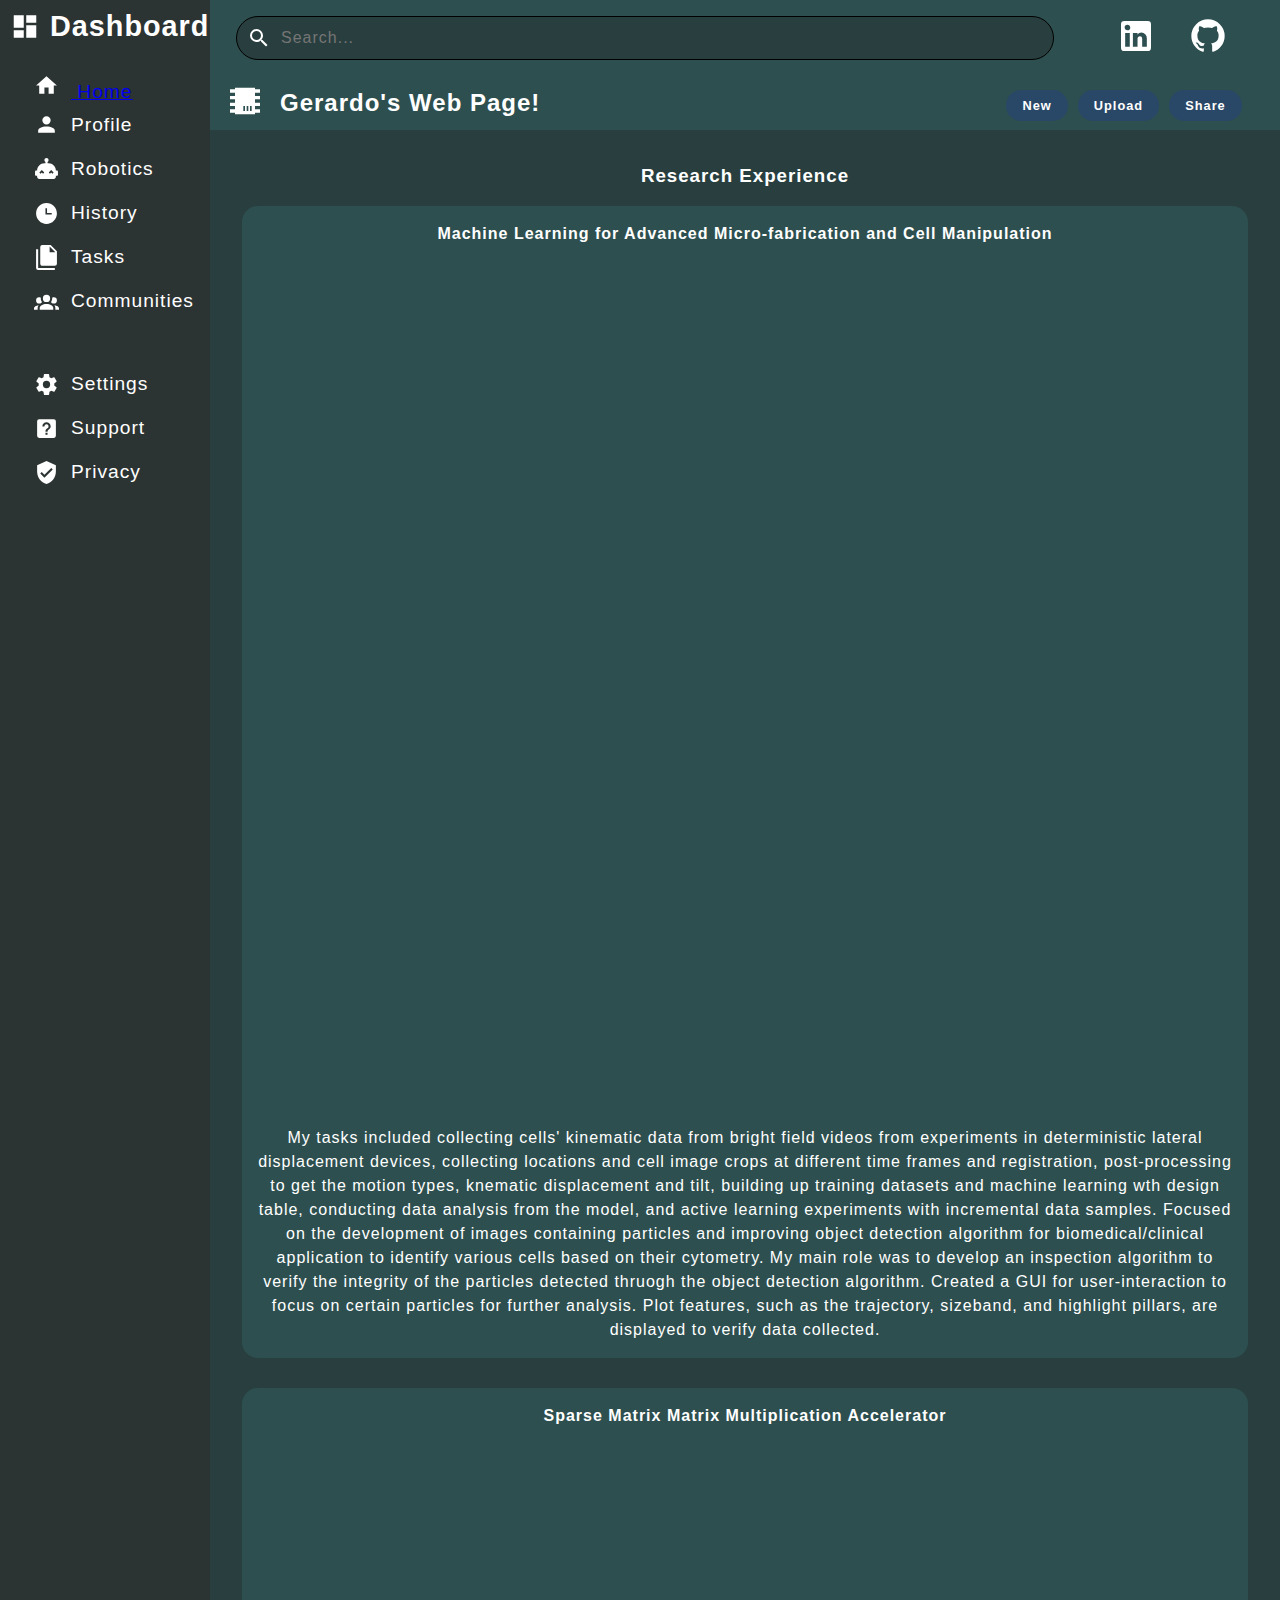
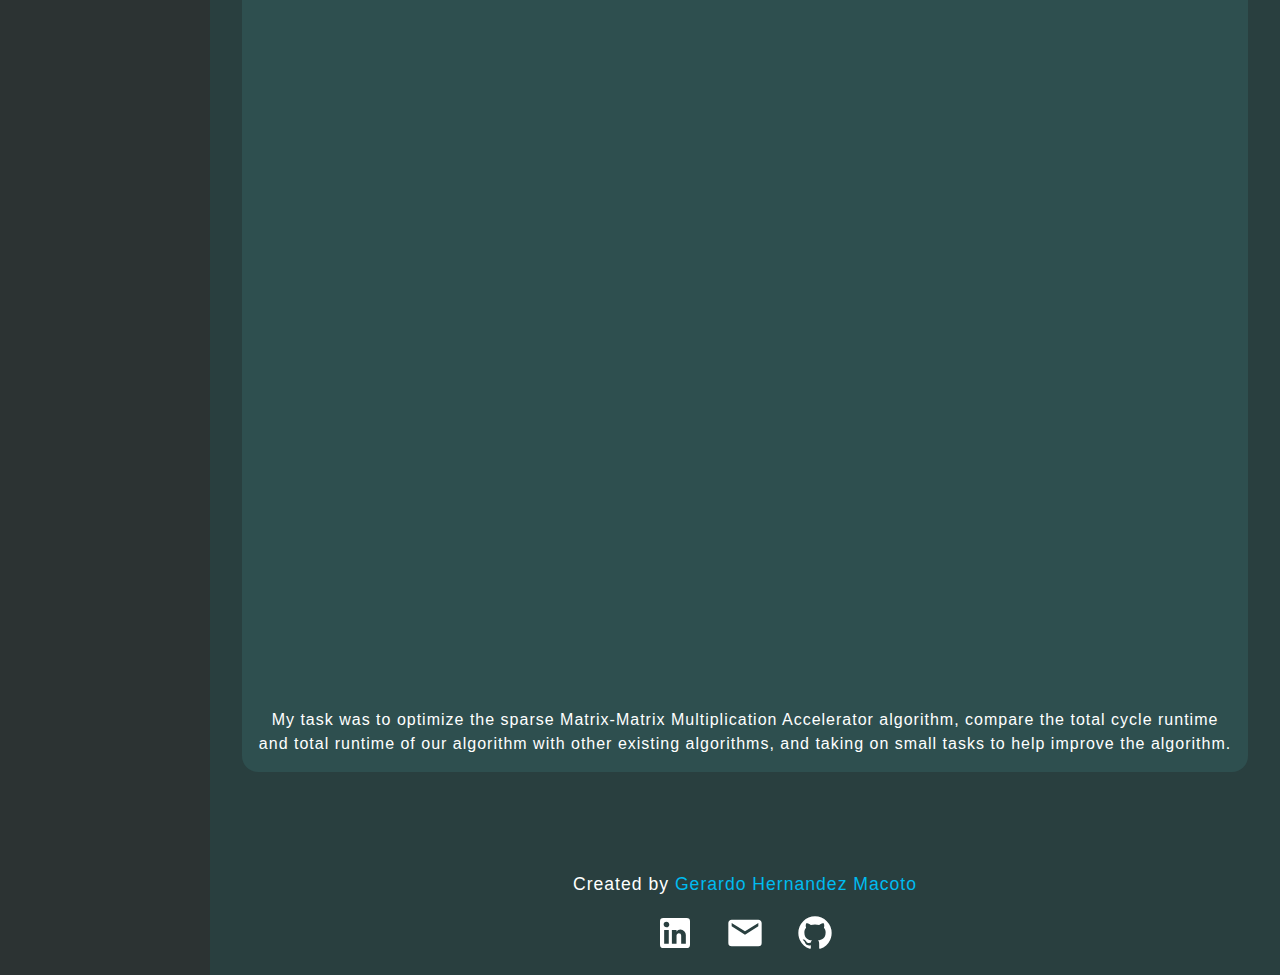
==== pages/history.html @ 29682d82 "updated links, history page create, css files updated" ====
<!DOCTYPE html>
<html lang="en">


<!-- <div class="robotics">
    <div id="titles">
        <div>
            <h3>Robotics Content</h3>
        </div>
        <div>
            <a href="https://github.com/gerardoh085/Robotics" target="_blank" rel="noopener noreferrer">
                <svg class="svg-image icon-bell github-icon" xmlns="http://www.w3.org/2000/svg"
                    viewBox="0 0 24 24">
                    <path
                        d="M12,2A10,10 0 0,0 2,12C2,16.42 4.87,20.17 8.84,21.5C9.34,21.58 9.5,21.27 9.5,21C9.5,20.77 9.5,20.14 9.5,19.31C6.73,19.91 6.14,17.97 6.14,17.97C5.68,16.81 5.03,16.5 5.03,16.5C4.12,15.88 5.1,15.9 5.1,15.9C6.1,15.97 6.63,16.93 6.63,16.93C7.5,18.45 8.97,18 9.54,17.76C9.63,17.11 9.89,16.67 10.17,16.42C7.95,16.17 5.62,15.31 5.62,11.5C5.62,10.39 6,9.5 6.65,8.79C6.55,8.54 6.2,7.5 6.75,6.15C6.75,6.15 7.59,5.88 9.5,7.17C10.29,6.95 11.15,6.84 12,6.84C12.85,6.84 13.71,6.95 14.5,7.17C16.41,5.88 17.25,6.15 17.25,6.15C17.8,7.5 17.45,8.54 17.35,8.79C18,9.5 18.38,10.39 18.38,11.5C18.38,15.32 16.04,16.16 13.81,16.41C14.17,16.72 14.5,17.33 14.5,18.26C14.5,19.6 14.5,20.68 14.5,21C14.5,21.27 14.66,21.59 15.17,21.5C19.14,20.16 22,16.42 22,12A10,10 0 0,0 12,2Z" />
                </svg>
            </a>
        </div>
    </div>

    <div class="video-boxes">
    
        <div class="video-item">
            <h4>Project 1x</h4>
            <div class="vid-container">
                <video width="300" height="200" controls>
                    <source src="../videos/CSE360_GHM_Lab2.mp4" type="video/mp4" />

                    Your browser does not support HTML video.
                </video>
            </div>
            <div class="description">
                Lorem ipsum dolor sit, amet consectetur adipisicing elit.
                Distinctio iure obcaecati saepe quas sint sunt itaque optio.
            </div>
        </div>
    </div>

</div> -->


<head>

    <meta charset="UTF-8">
    <meta name="viewport" content="width=device-width, initial-scale=1.0">
    <title>History</title>
    <link rel="stylesheet" href="../style.css">
    <link rel="stylesheet" href="./styles/about.css">
    <link rel="stylesheet" href="./styles/history.css">
</head>

<body>

    <div class="container">
        <div id="navbar"></div>
        <div id="header"></div>
        <div id="user"></div>

        <div id="history-container">

            <div class="titles">
                <div>
                    <h3>Research Experience</h3>
                </div>
            </div>
            <div class="research-boxes">
                <!-- <div class="res-items">
                    <h4>SpMMA</h4>
                    <div class="poster-container">
                        <div class="pdf-wrapper">
                            <iframe class="poster" src="../pdfs/machine_learning_for_cell_identification.pdf"
                                frameborder="0"></iframe>
                        </div>
                    </div>
                    <div class="purpose">
                        <p>
                            Lorem ipsum dolor
                        </p>
                    </div>
                </div> -->
            </div>
        </div>

        <div id="footer"></div>
    </div>

    <script>

        fetch("./components/template.html")
            .then((response) => response.text())
            .then((html) => { document.getElementById("navbar").innerHTML = html })
            .then(() => {
                const script = document.createElement("script");
                script.src = "./scripts/template.js";
                document.body.appendChild(script);
            });

        fetch("./components/headeruser.html")
            .then((response) => response.text())
            .then((html) => {
                document.getElementById("header").innerHTML = html;
            });
        fetch("./components/user.html")
            .then((response) => response.text())
            .then((html) => {
                document.getElementById("user").innerHTML = html;
            });
        fetch("./components/footer.html")
            .then((response) => response.text())
            .then((html) => {
                document.getElementById("footer").innerHTML = html;
            });
    </script>
    <script type="module" src="./scripts/DisplayResearch.js"></script>
</body>

</html>
---- style.css ----
:root{
    --light-blue: #84C3D9;
    --nav-color: #2C3333;
    --light-green: #293F3F;

    --filled-green: #2E4F4F;

    --filled-white: #fff;

}

*{
    margin: 0;
    padding: 0;
    font-family: Roboto, Arial, Helvetica, sans-serif;
    letter-spacing: 1px;
    box-sizing: border-box;
}

.container{
    min-height: 100vh;
    min-height: 100dvh;

    /* 4 grid items */

    display: grid;
    grid-template-columns: auto 2fr;
    /* grid-template-rows: repeat(5,1fr); */
    grid-template-rows: min-content min-content 1fr ;
    
}



.navbar{
    min-height: 100vh;
    min-height: 100dvh;
    /* margin-right: 10px; */
    grid-column: span 1;
    grid-row: span 4;
    transition: width 0.3s ease-in-out;
    -webkit-transition: width 0.3s ease-in-out;
    -moz-transition: width 0.3s ease-in-out;
    -ms-transition: width 0.3s ease-in-out;
    -o-transition: width 0.3s ease-in-out;
    /* background-color: #294867; */
    background-color: var(--nav-color);
    /* color: #EDEFF2; */
}






.header-container,
.user-container,
.main-content {
    grid-column: 2/2;
}



/* navbar container section: */

.navbar{
    display: flex;
    flex-direction: column;
    padding: 10px;
    font-size: 1.2rem;
    width: 210px;
}

.navbar .title{
    display:flex;
    /*flex-wrap: nowrap;
    */margin-bottom: 20px;
    transition: all 0.5s ease;
    -webkit-transition: all 0.5s ease;
    -moz-transition: all 0.5s ease;
    -ms-transition: all 0.5s ease;
    -o-transition: all 0.5s ease;
}

.navbar .grid-item .active{
    grid-template-columns: auto;
}

.navbar .title svg, .navbar .title h2{
    cursor: pointer;
    margin-right: 10px;
    width: 30px;
}

.navbar.active .title svg{
    margin-right: 0px;
}

.navbar .main-links a, .navbar .support-links .support a{
    display: block;
    width: 100%;
    padding: 0 0 0.5em 1.25em;
}
.navbar .main-links li, .navbar .support-links li.support{
    display: flex;
    margin-bottom: 0.5em;
    align-items: center;
    list-style: none;
}


.navbar .support-links .support{
    margin-bottom: 15px;
}

.navbar .main-links svg,.navbar .support-links li.support svg{
    /* align-items: center; */
    width: 25px;
    margin-right: 12px;
}

.navbar.active .main-links svg,.navbar.active .support-links li.support svg{
    margin-right: 0px;
}

.support-links{
    margin-top: 2em;
}

.content-links, .support{
    font-size: 1.2rem;
}
.navbar .content-links a,.navbar .support-links li.support a{
    display: flex;
    align-items: center;
}


.svg-image{
    fill: var(--filled-white);
}

.navbar .title,.content-links a, .support-links li.support a{
    text-decoration: none;
    color: white;
    /* color: #EDEFF2; */
    /* color: var(--light-gray) !important; */
    transition: all 0.1s linear;
    -webkit-transition: all 0.1s linear;
    -moz-transition: all 0.1s linear;
    -ms-transition: all 0.1s linear;
    -o-transition: all 0.1s linear;
}

.navbar .title:hover,.content-links a:hover, .support-links .support:hover a, 
.content-links svg:hover, .support-links li.support:hover svg, .navbar .title:hover, .icon-bell:hover{
    text-shadow: 2px 2px 4px #303030;
    filter: drop-shadow(2px 2px 4px rgba(255, 255, 255, 0.4));
    transform: scale(1.04);
    -webkit-transform: scale(1.04);
    -moz-transform: scale(1.04);
    -ms-transform: scale(1.04);
    -o-transform: scale(1.04);
    -webkit-filter: drop-shadow(2px 2px 4px rgba(255, 255, 255, 0.4));
}




.navbar.active{
    width: 60px;
}
.navbar.active .title h2{
    opacity: 0;
    display: none;
}
.navbar.active{
    display: flex;
    /* align-items: center; */
}
.navbar.active .text{
    display:none;
}
.navbar.active {
    display: flex;
    align-items: center;
}
.navbar.active .main-links svg, .navbar.active .support-links li.support svg{
    width: 1.5em;
    /* margin-left: -20px; */
}
.navbar.active .main-links a, .navbar.active .support-links .support a{
    padding: 0;
}



/* header container section: */
   

.header-container{

    display: flex;
    
    flex-wrap: wrap;
    
    
    background-color: var(--filled-green);
    
}

.bar-container{
    flex:0.97;
    display: flex;
    align-items: center;
    margin-right: 30px;
    border-radius: 25px;
    -webkit-border-radius: 25px;
    -moz-border-radius: 25px;
    -ms-border-radius: 25px;
    -o-border-radius: 25px;

}
.bar-container, .right-side-header{
    padding: 1em;
}

.search-form{
    
    border: 1px solid black;
    background-color: #293F3F;
    margin-left: 10px;
    padding: 5px 20px 5px 10px;
    border-radius: 25px;
    
    display: flex;
    align-items: center;
    flex: 1;
    
    -webkit-border-radius: 25px;
    -moz-border-radius: 25px;
    -ms-border-radius: 25px;
    -o-border-radius: 25px;
}
.icon-search{
    display: flex;
    width:1.5rem;

    cursor: pointer;
}

.search-bar{
    background-color: #293F3F;
    color: #fff;
    border: none;
    flex: 1;
    border-radius: 15px;
    font-size: 1em;
    height: 2em;
    
    padding: 2px 5px 2px 10px;
    -webkit-border-radius: 15px;
    -moz-border-radius: 15px;
    -ms-border-radius: 15px;
    -o-border-radius: 15px;
    -webkit-border-radius: 15px;
}

.search-bar:focus{
    outline: none ;
    border: 1px var(--light-blue) dotted !important;
}


.right-side-header{
    display: flex;
    align-items: center;
    
    gap:2rem;
    margin-right: 10px;
    color: white;
}
.right-side-header~div{
    display: flex;
    justify-content: space-evenly;
    align-items: center;
}

.icon-bell{
    width: 2.5rem;
    cursor: pointer;
    transform-origin:center;
    transition: transform 0.3s;
    -webkit-transition: transform 0.3s;
    -moz-transition: transform 0.3s;
    -ms-transition: transform 0.3s;
    -o-transition: transform 0.3s;
}

.icon-bell:hover{
    transform: rotate(360deg) scale(1.2);
    -webkit-transform: rotate(360deg) scale(1.2);
    -moz-transform: rotate(360deg) scale(1.2);
    -ms-transform: rotate(360deg) scale(1.2);
    -o-transform: rotate(360deg) scale(1.2);
    fill: #00bbf0;
}

.user-container{
    display: flex;
    flex-wrap: wrap;
    align-items: center;
    padding-bottom: 5px;
    padding-top: 5px;
    background-color: var(--filled-green);
    color: #fff;
}
.user-header{
    margin-right: 15px;
    margin-left: 15px;
}
.user{
    flex: 0.95;
}

.user .username{
    font-weight: 700;
    font-size: 1.5rem;
}

.btn-list{
    display: flex;
    flex-wrap: wrap;
    gap:10px;
}

.btn-list .btn{
    border: none;
    background-color: #294867;
    color: #ffffff;
    flex: 0 0 auto;
    margin-top: 5px;

    font-size: 0.8rem;
    font-weight: 600;
    
    padding: 8px 16px 8px 16px;
    border-radius: 15px;
    -webkit-border-radius: 15px;
    -moz-border-radius: 15px;
    -ms-border-radius: 15px;
    -o-border-radius: 15px;
    transition: background-color 0.8s ease;
    -webkit-transition: background-color 0.8s ease;
    -moz-transition: background-color 0.8s ease;
    -ms-transition: background-color 0.8s ease;
    -o-transition: background-color 0.8s ease;
    cursor: pointer;
}

.btn-list .btn:hover{
    background-color: #00bbf0;
    color: #fff;
}

.header-img{
    object-fit: cover;
    border-radius:50%;
    width:35px;
    height:35px;
    -webkit-border-radius:50%;
    -moz-border-radius:50%;
    -ms-border-radius:50%;
    -o-border-radius:50%;
}


/* main content */


.main-content{
    display: grid;
    grid-template-columns: 3fr 1fr;
    gap: 20px;
    background-color: var(--light-green);
    color: #f0f0f0;
    padding: 1em;

}



@media (max-width: 700px) {
    

    .navbar{
        position: sticky;
        top: 0;
    }

    .header-container{
        /* display: flex;
        padding: 20px; */
        /* display: grid; */
        /* padding-left: 1em; */
        /* gap: 10px; */
        display: flex;
        justify-content: center;
        align-items: center;
    }
    
    .bar-container{
        /* display: flex; */
        /* justify-content: center;
        justify-content: center; */
        /* padding: 0.5em 0 1em 1em; */
        /* display: flex;
        justify-content: center;
        align-items: center; */
        
        /* flex-direction: column; */
        /* border: 3px dotted white; */
    }
    
    .right-side-header{
        padding-top: 10px;
        justify-content: center;
        align-items: center;
        flex-wrap: wrap;
    }

    .user-container{
        display: flex;
        flex-direction: column;
        justify-content: center;
        align-items: center;
        gap: 20px;
    }
    .user{
        display: flex;
        flex-direction: column;
        /* align-items: center; */
        text-align: center;
    }
    .btn-list{
        margin-bottom: 10px;
    }

}

.main-content :is(h3){
    padding-bottom: 0.7em;
    padding-left: 0.5em;
    font-size: 1.4rem;
}




.project-boxes{
    display: grid;
    grid-template-columns: repeat(2, 1fr);
    gap: 20px;
}
.project-items p{
    letter-spacing: 1px;
}

.project-items{
    position: relative;

    padding-left: 0.5em;
    /* text-align: center; */
    background-color: var(--filled-green);

    border-radius: 1em;
    -webkit-border-radius: 1em;
    -moz-border-radius: 1em;
    -ms-border-radius: 1em;
    -o-border-radius: 1em;

    box-shadow: inset 0.5em 0 0 var(--nav-color), 0.2em 0.2em 0.2em rgba(0,0,0,0.3);
    
    display: flex;
    flex-direction: column;
    /* justify-content: stretch;
    align-items: stretch; */
    
    padding: 0.6em 1em 1em 2em;

    transition: all 0.5s ease;
    -webkit-transition: all 0.5s ease;
    -moz-transition: all 0.5s ease;
    -ms-transition: all 0.5s ease;
    -o-transition: all 0.5s ease;
}
.project-items:hover{
    box-shadow: 2px 2px 4px rgba(0, 0, 0, 1);
    box-shadow: inset 0.5em 0 0 var(--nav-color), 0.2em 0.2em 0.2em rgba(0,0,0,0.3);
    transform: scale(1.02);
    -webkit-transform: scale(1.02);
    -moz-transform: scale(1.02);
    -ms-transform: scale(1.02);
    -o-transform: scale(1.02);
}
/* .project-images{
    width: 40px;
    object-fit:contain;
    height: auto ; */

    /* max-width: 600px; */
/* } */

.github-link{
    position: absolute;
    bottom: 0.75em;
    right: 0.75em;
    margin-top: 0.75em;
    margin-right: 0.75em;
    text-align: end;
    /* justify-content: flex-end; */
    /* padding: 1em 0 0em 0; */
}

.image-container{
    display: flex;
    flex-direction: column;
    /* text-align: center; */
    /* display: flex;
    justify-content: center;
    align-items: center;
    flex-direction: column; */
}
.image-container p{
    /* width: 50ch; */
    text-align: center;
    margin-bottom: 3.5em;
}
/* .image-container a{
    justify-content: flex-start;
} */

.display-image{
    text-align: center;
}

.project-images{
    margin-top: 20px;
    /* max-width: 100%;
    height: auto; */
    width: 100%;
    max-height: 300px;
    /* height: auto; */
    
    object-fit:fill;
    /* object-fit: contain; */
    /*max-height: 100%;
    *//*padding-right: 10px;
    */border-radius: 10px;
    margin-bottom: 1em;
    -webkit-border-radius: 10px;
    -moz-border-radius: 10px;
    -ms-border-radius: 10px;
    -o-border-radius: 10px;
}

.project-items h4{
    font-size: 1.35rem;
}



.project-container h3, .update-container h3 {
    /* padding: 0.5em 0.5em 0.5em 0; */
}

.project-items{
    /* height: 325px; */
}

@media screen and (max-width: 850px){
    .main-content{
        grid-template-columns: 1fr;
        /* display: flex;
        flex-direction: column; */
        /* width: 50%; */
    }
    
    .project-boxes{
        grid-template-columns: 1fr;
        margin-top: 0.6em;
    }
    .project-container h3{
        text-align: center;
    }
    .footer{
        text-align: center;
    }

    /* .project-boxes{

    } */
    
    /* .project-images{
        width: 100%;
        height: auto;
        object-fit: cover;
    } */
    
}


.trending-container{
    padding-top: 1em;
    display: flex;
    /* justify-content: center; */
    flex-direction: column;
    /* padding-bottom: ; */
    /* margin-bottom: 30px; */
}
.trending-boxes{
    border-radius: 1em;
    -webkit-border-radius: 1em;
    -moz-border-radius: 1em;
    -ms-border-radius: 1em;
    -o-border-radius: 1em;
    padding-top: 0.5em;
    box-shadow: 0.2em 0.2em 0.2em rgba(0,0,0,0.3);
}
.trending-items{
    padding: 0.5em 1em 0.5em 1em;
    font-size: 0.9rem;
    /* text-align: center; */
    
}

.trending-boxes .trending-items p {
    border-bottom: 1px solid #ccc;
    padding-bottom: 0.75em;
}

.trending-boxes .trending-items:last-child p {
    /* padding-bottom: 0.8rem; */
    border-bottom: none;

}


/* updates */
.updates{
    /* border: 3px dotted white; */
    display: flex;
    flex-direction: column;
    gap: 10px;
    /* grid-template-rows: repeat(auto-fit, minmax(100px, 0.2fr)); */
}

.update-container{
    
    display: flex;
    flex-direction: column;
    /* border:4px dotted pink; */
}
.announcements-boxes{

    box-shadow: 0.2em 0.2em 0.2em rgba(0,0,0,0.3);
    border-radius: 1em;
    /* justify-content: center; */
}

.update-items{
    padding: 1em 1em 0em 1em;
    
    font-size: 0.9rem;

}

.update-items{
    /* padding-bottom: 0.8rem; */
}

.announcements-boxes .update-items p{
    border-bottom: 1px solid #ccc;
    padding-bottom: 0.8rem;
    /* margin-bottom: 0.3rem 0 0.6rem; */
}
.update-items h4{
    padding-bottom: 0.45em;
}

.announcements-boxes .update-items:last-child p {
    border-bottom: none;
}
/* --------------------------------- */
.update-container h3, .trending-container h3{
    text-align: center;
}

.announcements-boxes,.trending-boxes{
    background-color: var(--filled-green);
}

.footer{
    text-align: center;
    font-size: 1.1rem;
    background-color: var(--light-green);
    display: flex;
    flex-direction: column;
    align-items: center;
    justify-content: center;
    flex-wrap: wrap;
    color: white;
    padding: 4em 0 1em 0;
    letter-spacing: 1px;
}

.footer a{
    color: white;
    text-decoration: none;
    cursor: pointer;
    color: #00bbf0;
    transition: filter 0.3s ease;
    -webkit-transition: filter 0.3s ease;
    -moz-transition: filter 0.3s ease;
    -ms-transition: filter 0.3s ease;
    -o-transition: filter 0.3s ease;
}
.footer a:hover{
    filter: brightness(85%);
    -webkit-filter: brightness(85%);
}

.footer ul{
    display: flex;
    gap: 30px;
}

.footer li{
    list-style: none;
}
.networks{
    display: flex;
    flex-direction: row;
    padding-top: 1em;
}
---- pages/styles/about.css ----
:root{
    --light-blue: #84C3D9;
    --nav-color: #2C3333;
    --light-green: #293F3F;

    --filled-green: #2E4F4F;

    --filled-white: #fff;

}

*{
    list-style: none;
    margin: 0;
    padding: 0;
    box-sizing: border-box;
    font-family: Roboto, Arial, Helvetica, sans-serif;
    letter-spacing: 1px;
}

.about-content{
    background-color: var(--light-green);
    padding: 2em;
    color: white;
    letter-spacing: 1px;
    line-height: 1.5;

    /* border: 5px dotted orange; */
    /* border: 5px solid orange !important; */
}


.intro{
    display: flex;
    flex-direction: column;
    align-items: center;
    /* justify-self: unset; */
    justify-content: center;
    text-align: center;

    background-color: var(--filled-green);
    min-width: 50%;
    /* width: 90ch; */
    /* width: 900px; */
    margin: auto;
    border: 2px solid white;
    padding: 1.5em 4em 1.5em 4em;
    
    
}

.container{
    display: grid;
    height: 100%;
    min-height: 100vh !important;
    min-height: 100vdh !important;

    background-color: var(--filled-green);

    grid-template-columns: 1fr 2fr;
    grid-template-rows: 1fr 1fr 1fr 1fr;
}
#navbar{
    grid-row: 1/5;
    height: 100%;
    background-color: var(--nav-color);
}
#user{
    background-color: var(--filled-green);
    grid-column: 2/3;
    grid-row: 2/3;
}
#header{
    background-color: var(--filled-green);
    grid-row: 1/2;
}



/* robotics content */


#footer{

    max-height: 100%;
    /* grid-column: 2/2;
    grid-row: 4/4; */
    /* grid-column: 2/2; */
    /* grid-row: 1/3; */
    /* grid-row: 1; */
    /* grid-row: 3/4; */
    background-color: var(--light-green);
}

@media screen and (max-width: 568px){
    .intro{
        text-align: left;
        align-items:flex-start;
        justify-content:baseline;

    }
}
---- pages/styles/history.css ----
:root{
    --light-blue: #84C3D9;
    --nav-color: #2C3333;
    --light-green: #293F3F;

    --filled-green: #2E4F4F;

    --filled-white: #fff;

}

body,html{
    height: 100%;
    margin: 0;
    padding:0;
}

#history-container{
    background-color: var(--light-green);
    color: white;
    padding: 2em;
    letter-spacing: 1px;
    line-height: 1.5;
    /* max-width: 1000px; */
    /* margin: 0 auto; */
}


.pdf-wrapper{
    position: relative;
    /* overflow: hidden; */
    padding-top: 90%;
    /* padding-bottom: 10%; */
}



.titles{
    padding-bottom: 1em;
    text-align: center;

}
.research-boxes{
    display: grid;
    grid-template-columns: 1fr;
    gap: 30px;
    justify-content: center;
    align-items: center;
    text-align: center;
}

.res-items{
    background-color: var(--filled-green);
    padding: 1em;
    border-radius: 1em;
    -webkit-border-radius: 1em;
    -moz-border-radius: 1em;
    -ms-border-radius: 1em;
    -o-border-radius: 1em;
    justify-content: center;
    align-items: center;
    text-align: center;
}
.poster-container{
    padding: 1em;
    text-align: center;
    margin: auto;
    overflow: hidden;
}

.poster{    
     width: 100%;
     height: 100%;
     position: absolute;
     top: 0;
     left: 0;

}
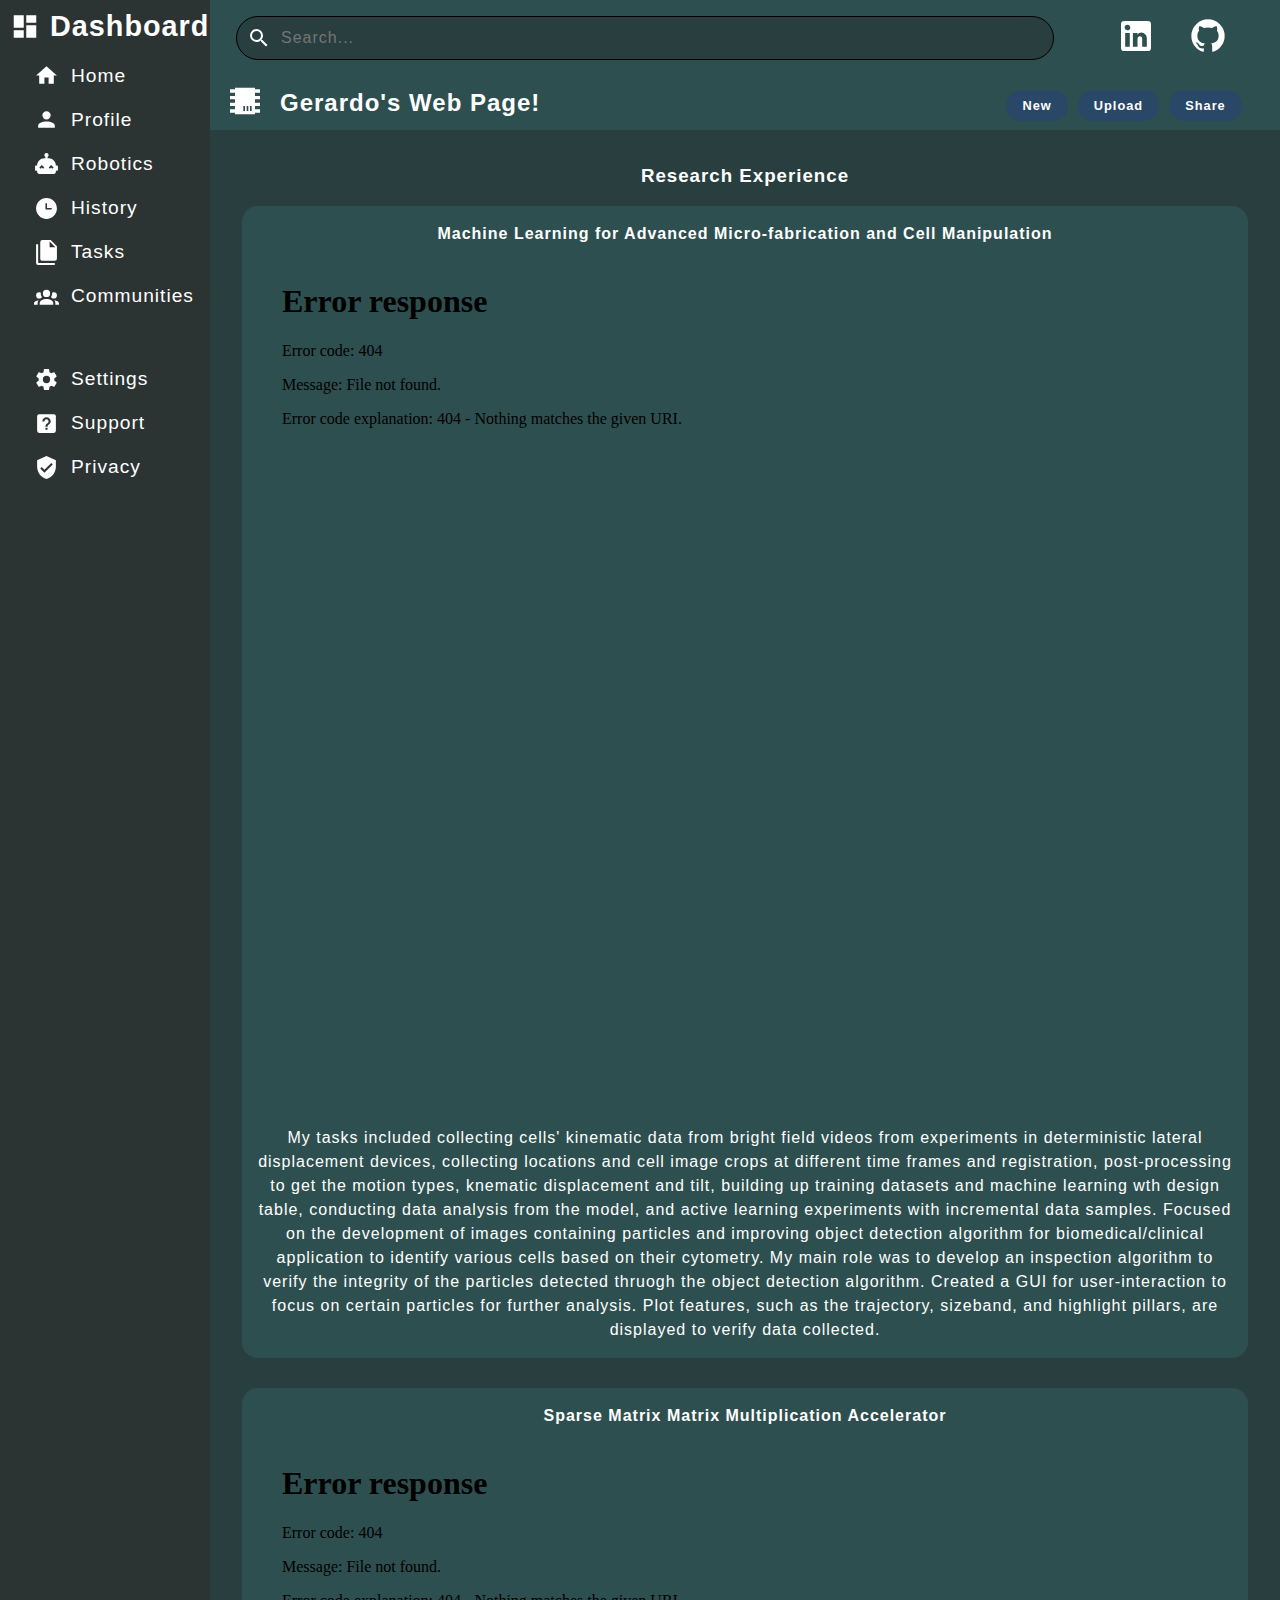
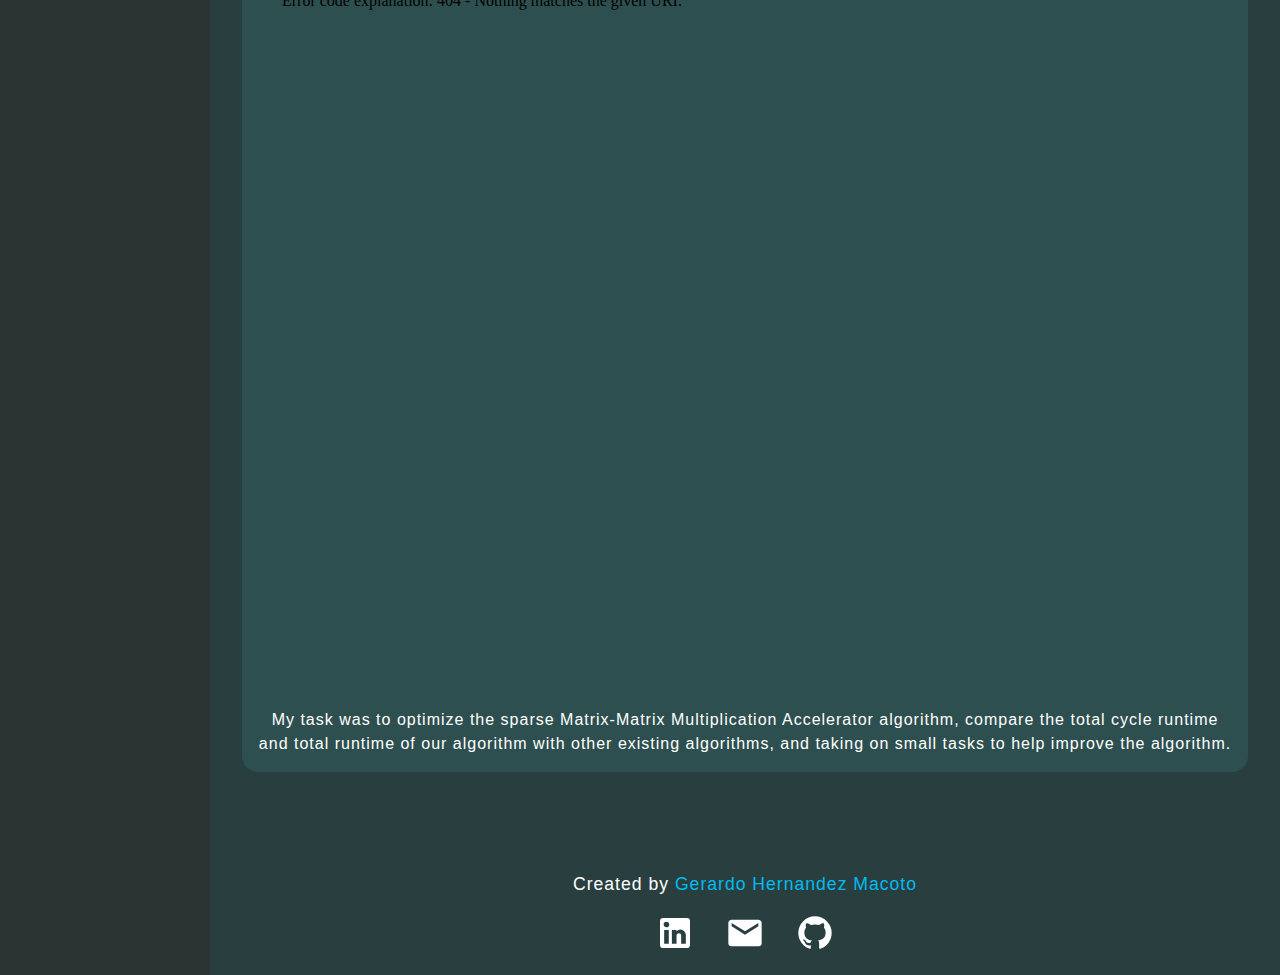
==== commit 2ea0d387: "fixed home link style, created under construction page" ====
--- a/pages/history.html
+++ b/pages/history.html
@@ -58,7 +58,7 @@
 
         <div id="history-container">
 
-            <div class="titles">
+            <div class="titles1">
                 <div>
                     <h3>Research Experience</h3>
                 </div>
--- a/pages/styles/about.css
+++ b/pages/styles/about.css
@@ -61,6 +61,7 @@
     grid-template-rows: 1fr 1fr 1fr 1fr;
 }
 #navbar{
+    text-decoration: none;
     grid-row: 1/5;
     height: 100%;
     background-color: var(--nav-color);
--- a/pages/styles/history.css
+++ b/pages/styles/history.css
@@ -35,7 +35,7 @@
 
 
 
-.titles{
+.titles1{
     padding-bottom: 1em;
     text-align: center;
 
